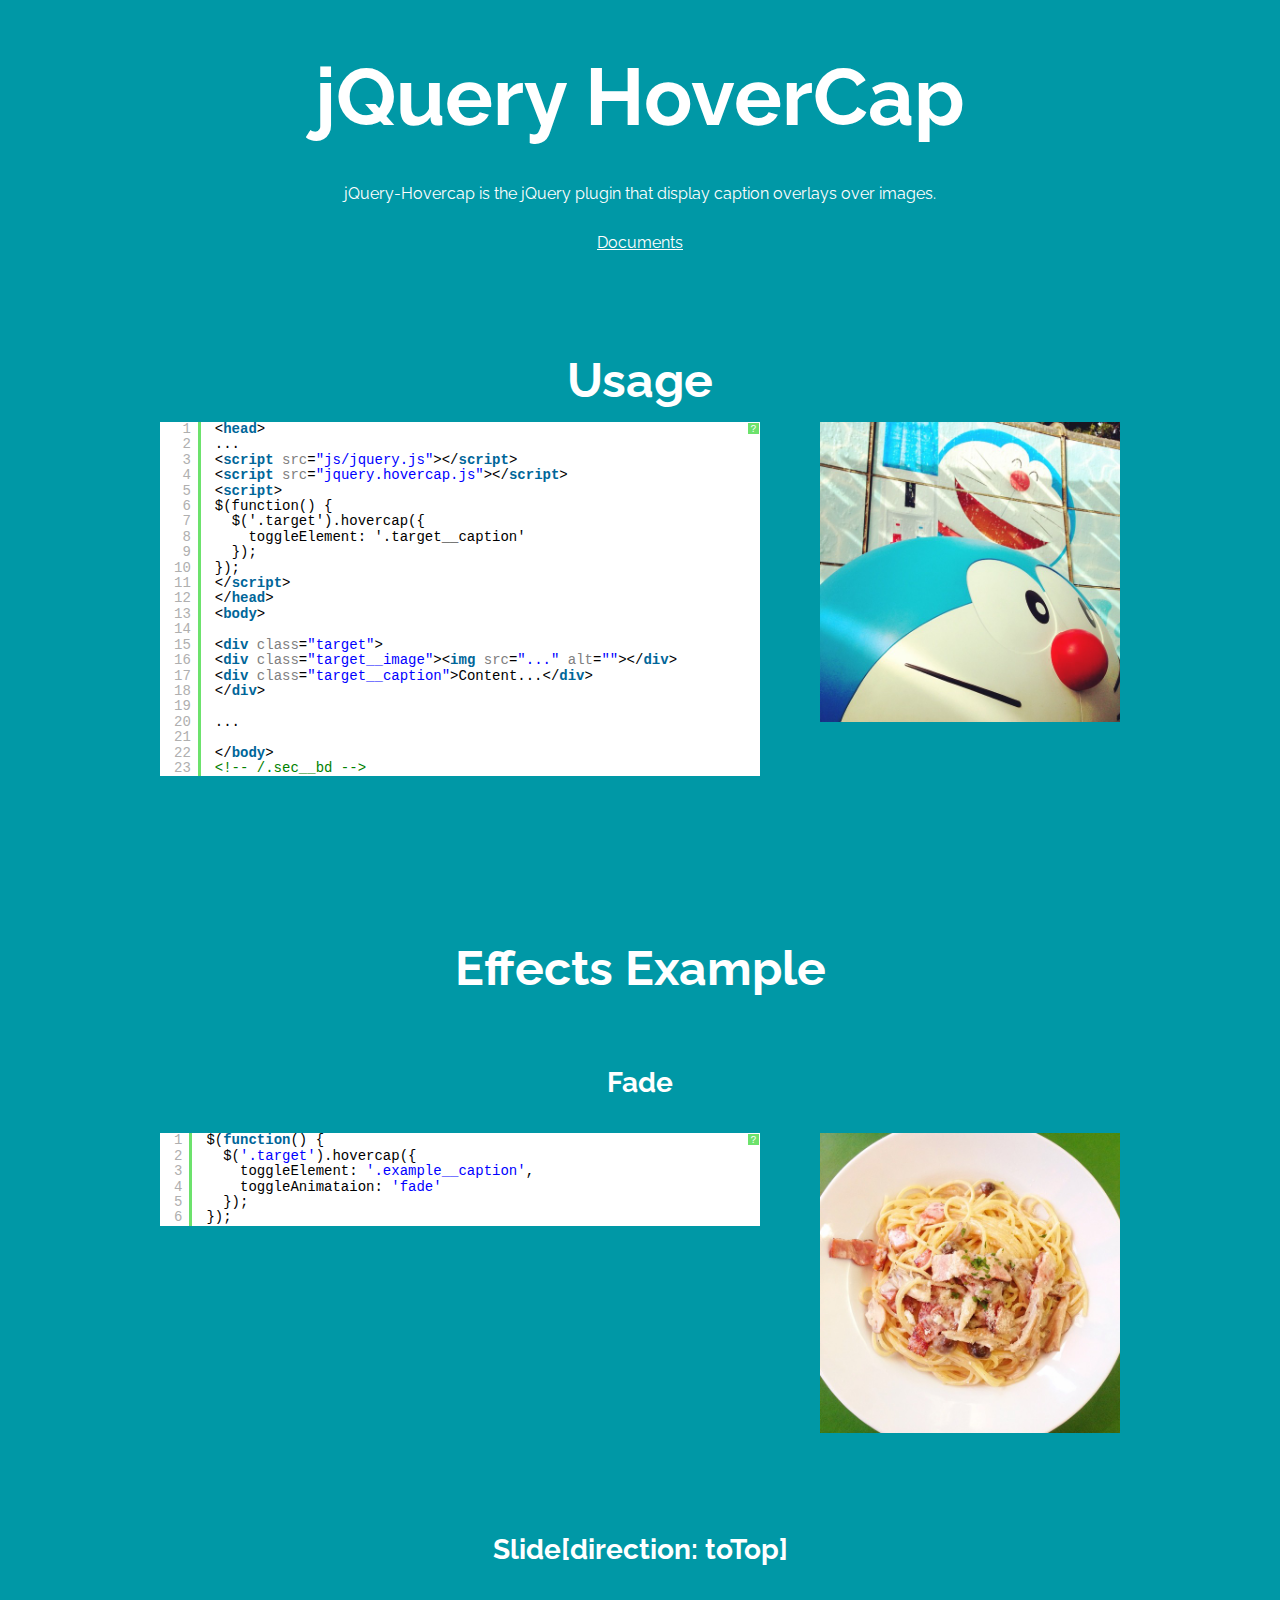
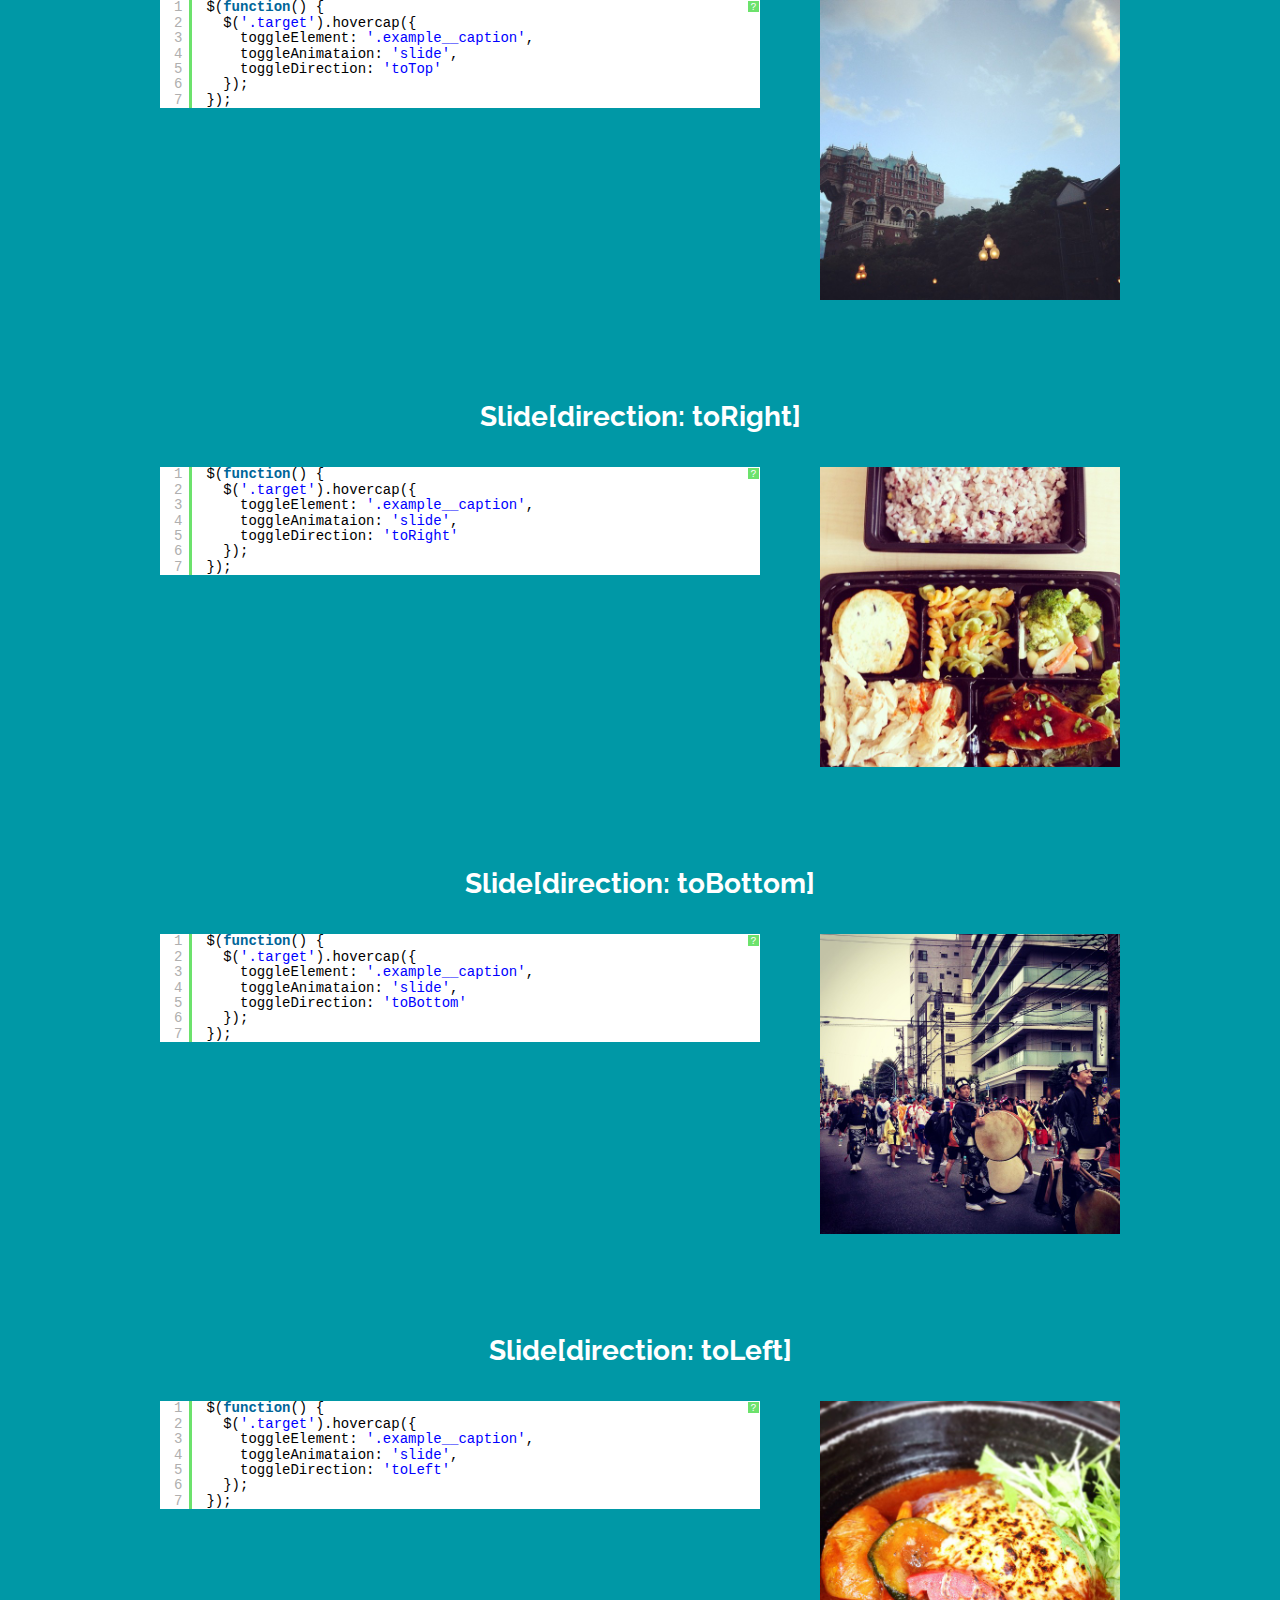
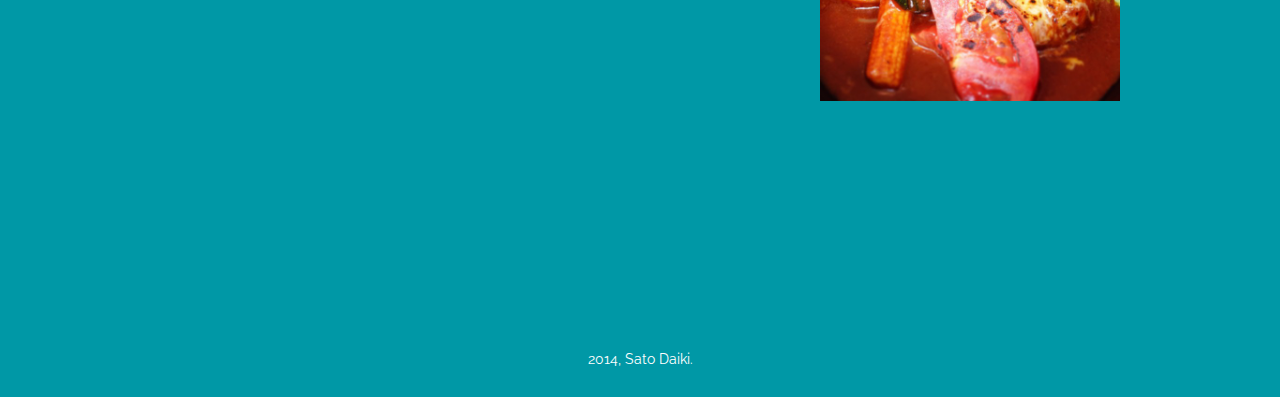
==== index.html @ 7a469f54 "Demo Fixed." ====
<!DOCTYPE html>
<html lang="ja">
<head>
<meta charset="UTF-8">
<title>Demo | jQuery HoverCap</title>
<link rel="stylesheet" href="css/layout.css">
<link rel="stylesheet" href='http://fonts.googleapis.com/css?family=Raleway:400,900'>
<link rel="stylesheet" href="css/sh/shCore.css">
<link rel="stylesheet" href="css/sh/shThemeDefault.css">

<script src="js/sh/shCore.js"></script>
<script src="js/sh/shBrushJScript.js"></script>
<script src="js/sh/shBrushXml.js"></script>

<script src="js/jquery.js"></script>
<script src="js/jquery.hovercap.js"></script>
<script>
$(function() {

  $('.js--hovercap01').hovercap({
    toggleElement: '.example__caption'
  });

  $('.js--hovercap02').hovercap({
    toggleElement: '.example__caption',
    toggleAnimataion: 'fade'
  });

  $('.js--hovercap03').hovercap({
    toggleElement: '.example__caption',
    toggleAnimataion: 'slide',
    toggleDirection: 'toTop'
  });

  $('.js--hovercap04').hovercap({
    toggleElement: '.example__caption',
    toggleAnimataion: 'slide',
    toggleDirection: 'toRight'
  });

  $('.js--hovercap05').hovercap({
    toggleElement: '.example__caption',
    toggleAnimataion: 'slide',
    toggleDirection: 'toBottom'
  });

  $('.js--hovercap06').hovercap({
    toggleElement: '.example__caption',
    toggleAnimataion: 'slide',
    toggleDirection: 'toLeft'
  });

  SyntaxHighlighter.all();
});
</script>
</head>
<body>
<div class="page">

<h1 class="page__ttl">jQuery HoverCap</h1>
<p class="page__lead">jQuery-Hovercap is the jQuery plugin that display caption overlays over images.</p>

<ul class="linklist">
<li class="linklist__item"><a href="https://github.com/Satoh-D/jquery-hovercap">Documents</a></li>
<!-- /.linklist --></ul>

<section class="sec">
<h2 class="sec__hd">Usage</h2>
<div class="sec__bd">

<div class="sec__code">
<pre class="brush: html">
&lt;head&gt;
...
&lt;script src="js/jquery.js"&gt;&lt;/script&gt;
&lt;script src="jquery.hovercap.js"&gt;&lt;/script&gt;
&lt;script&gt;
$(function() {
  $('.target').hovercap({
    toggleElement: '.target__caption'
  });
});
&lt;/script&gt;
&lt;/head&gt;
&lt;body&gt;

&lt;div class="target"&gt;
&lt;div class="target__image"&gt;&lt;img src="..." alt=""&gt;&lt;/div&gt;
&lt;div class="target__caption"&gt;Content...&lt;/div&gt;
&lt;/div&gt;

...

&lt;/body&gt;
<!-- /.sec__bd --></pre>
<!-- /.sec__code --></div>

<div class="sec__example">

<div class="example js--hovercap01">
<div class="example__img"><img src="images/img01.jpg" width="300" height="300" alt=""></div>
<div class="example__caption">Caption01</div>
<!-- /.exmaple --></div>

<!-- /.sec__example --></div>

<!-- /.sec__bd --></div>
<!-- /.sec --></section>

<section class="sec">
<h2 class="sec__hd">Effects Example</h2>
<div class="sec__bd">

<section class="sec02">
<h3 class="sec02__hd">Fade</h3>
<div class="sec02__bd">
<div class="sec02__code">

<pre class="brush: js">
$(function() {
  $('.target').hovercap({
    toggleElement: '.example__caption',
    toggleAnimataion: 'fade'
  });
});
</pre>

<!-- /.sec02__code --></div>

<div class="sec02__example">
<div class="example js--hovercap02">
<div class="example__img"><img src="images/img02.jpg" width="300" height="300" alt=""></div>
<div class="example__caption">Caption Fade</div>
<!-- /.exmaple --></div>
<!-- /.sec02__example --></div>

<!-- /.sec02__bd --></div>
<!-- /.sec02 --></section>

<section class="sec02">
<h3 class="sec02__hd">Slide[direction: toTop]</h3>
<div class="sec02__bd">
<div class="sec02__code">

<pre class="brush: js">
$(function() {
  $('.target').hovercap({
    toggleElement: '.example__caption',
    toggleAnimataion: 'slide',
    toggleDirection: 'toTop'
  });
});
</pre>

<!-- /.sec02__code --></div>

<div class="sec02__example">
<div class="example js--hovercap03">
<div class="example__img"><img src="images/img03.jpg" width="300" height="300" alt=""></div>
<div class="example__caption">Caption Slide[direction: toTop]</div>
<!-- /.exmaple --></div>
<!-- /.sec02__example --></div>

<!-- /.sec02__bd --></div>
<!-- /.sec02 --></section>

<section class="sec02">
<h3 class="sec02__hd">Slide[direction: toRight]</h3>
<div class="sec02__bd">
<div class="sec02__code">

<pre class="brush: js">
$(function() {
  $('.target').hovercap({
    toggleElement: '.example__caption',
    toggleAnimataion: 'slide',
    toggleDirection: 'toRight'
  });
});
</pre>

<!-- /.sec02__code --></div>

<div class="sec02__example">
<div class="example js--hovercap04">
<div class="example__img"><img src="images/img04.jpg" width="300" height="300" alt=""></div>
<div class="example__caption">Caption Slide[direction: toRight]</div>
<!-- /.exmaple --></div>
<!-- /.sec02__example --></div>

<!-- /.sec02__bd --></div>
<!-- /.sec02 --></section>

<section class="sec02">
<h3 class="sec02__hd">Slide[direction: toBottom]</h3>
<div class="sec02__bd">
<div class="sec02__code">

<pre class="brush: js">
$(function() {
  $('.target').hovercap({
    toggleElement: '.example__caption',
    toggleAnimataion: 'slide',
    toggleDirection: 'toBottom'
  });
});
</pre>

<!-- /.sec02__code --></div>

<div class="sec02__example">
<div class="example js--hovercap05">
<div class="example__img"><img src="images/img05.jpg" width="300" height="300" alt=""></div>
<div class="example__caption">Caption Slide[direction: toBottom]</div>
<!-- /.exmaple --></div>
<!-- /.sec02__example --></div>

<!-- /.sec02__bd --></div>
<!-- /.sec02 --></section>

<section class="sec02">
<h3 class="sec02__hd">Slide[direction: toLeft]</h3>
<div class="sec02__bd">
<div class="sec02__code">

<pre class="brush: js">
$(function() {
  $('.target').hovercap({
    toggleElement: '.example__caption',
    toggleAnimataion: 'slide',
    toggleDirection: 'toLeft'
  });
});
</pre>

<!-- /.sec02__code --></div>

<div class="sec02__example">
<div class="example js--hovercap06">
<div class="example__img"><img src="images/img06.jpg" width="300" height="300" alt=""></div>
<div class="example__caption">Caption Slide[direction: toLeft]</div>
<!-- /.exmaple --></div>
<!-- /.sec02__example --></div>

<!-- /.sec02__bd --></div>
<!-- /.sec02 --></section>

<!-- /.sec__bd --></div>
<!-- /.sec --></section>

<p class="copy">2014, Sato Daiki.</p>

<!-- /.page --></div>
</body>
</html>
---- css/layout.css ----
@charset "utf-8";

/*
YUI 3.17.2 (build 9c3c78e)
Copyright 2014 Yahoo! Inc. All rights reserved.
Licensed under the BSD License.
http://yuilibrary.com/license/
*/
html{color:#000;background:#FFF}
body,div,dl,dt,dd,ul,ol,li,h1,h2,h3,h4,h5,h6,pre,code,form,fieldset,legend,input,textarea,p,blockquote,th,td{margin:0;padding:0}table{border-collapse:collapse;border-spacing:0}fieldset,img{border:0}address,caption,cite,code,dfn,em,strong,th,var{font-style:normal;font-weight:normal}ol,ul{list-style:none}caption,th{text-align:left}h1,h2,h3,h4,h5,h6{font-size:100%;font-weight:normal}q:before,q:after{content:''}abbr,acronym{border:0;font-variant:normal}sup{vertical-align:text-top}sub{vertical-align:text-bottom}input,textarea,select{font-family:inherit;font-size:inherit;font-weight:inherit;*font-size:100%}legend{color:#000}#yui3-css-stamp.cssreset{display:none:}

/**
 * elements
 */
html {
  background: #0098a6;
  color: #fff;
  font-family: 'Raleway', sans-serif;
  font-size: 16px;
}

/**
 * page
 */
.page {
  padding-top: 50px;
}
.page__ttl {
  text-align: center;
  font-size: 500%;
  font-weight: 700;
  margin-bottom: 0.5em;
}
.page__lead {
  text-align: center;
  margin-bottom: 30px;
}

/**
 * linklist
 */
.linklist {
  text-align: center;
  margin-bottom: 100px;
}
.linklist__item {}
.linklist__item a {
  color: inherit;
}


/**
 * sec
 */
.sec {
  margin: 0 auto 150px;
  width: 960px;
}
.sec__hd {
  font-weight: 700;
  font-size: 300%;
  text-align: center;
}
.sec__bd {
  font-size: 87.5%;
}
.sec__bd:after {
  clear: both;
  content: "";
  display: table;
}
.sec__code {
  float: left;
  width: 600px;
}
.sec__example {
  float: right;
  margin-top: 1em;
  width: 300px;
}

/**
 * sec02
 */
.sec02 {
  margin: 0 auto 100px;
}
.sec02__hd {
  font-size: 200%;
  font-weight: 700;
  text-align: center;
  margin: 70px 0 20px;
}
.sec02__bd {}
.sec02__bd:after {
  clear: both;
  content: "";
  display: table;
}
.sec02__code {
  float: left;
  width: 600px;
}
.sec02__example {
  float: right;
  margin-top: 1em;
  width: 300px;
}

/**
 * example
 */
.example {
  height: 300px;
  overflow: hidden;
  position: relative;
  width: 300px;
}
.example__img {}
.example__caption {
  background: #000;
  background: rgba(0, 0, 0, 0.5);
  -webkit-box-sizing: border-box;
  box-sizing: border-box;
  color: #fff;
  height: 100%;
  left: 0;
  padding: 20px;
  position: absolute;
  top: 0;
  width: 100%;
}

/**
 * copy
 */
.copy {
  font-size: 87.5%;
  text-align: center;
  margin: 30px 0;
}
---- css/sh/shCore.css ----
/**
 * SyntaxHighlighter
 * http://alexgorbatchev.com/SyntaxHighlighter
 *
 * SyntaxHighlighter is donationware. If you are using it, please donate.
 * http://alexgorbatchev.com/SyntaxHighlighter/donate.html
 *
 * @version
 * 3.0.83 (July 02 2010)
 * 
 * @copyright
 * Copyright (C) 2004-2010 Alex Gorbatchev.
 *
 * @license
 * Dual licensed under the MIT and GPL licenses.
 */
.syntaxhighlighter a,
.syntaxhighlighter div,
.syntaxhighlighter code,
.syntaxhighlighter table,
.syntaxhighlighter table td,
.syntaxhighlighter table tr,
.syntaxhighlighter table tbody,
.syntaxhighlighter table thead,
.syntaxhighlighter table caption,
.syntaxhighlighter textarea {
  -moz-border-radius: 0 0 0 0 !important;
  -webkit-border-radius: 0 0 0 0 !important;
  background: none !important;
  border: 0 !important;
  bottom: auto !important;
  float: none !important;
  height: auto !important;
  left: auto !important;
  line-height: 1.1em !important;
  margin: 0 !important;
  outline: 0 !important;
  overflow: visible !important;
  padding: 0 !important;
  position: static !important;
  right: auto !important;
  text-align: left !important;
  top: auto !important;
  vertical-align: baseline !important;
  width: auto !important;
  box-sizing: content-box !important;
  font-family: "Consolas", "Bitstream Vera Sans Mono", "Courier New", Courier, monospace !important;
  font-weight: normal !important;
  font-style: normal !important;
  font-size: 1em !important;
  min-height: inherit !important;
  min-height: auto !important;
}

.syntaxhighlighter {
  width: 100% !important;
  margin: 1em 0 1em 0 !important;
  position: relative !important;
  overflow: auto !important;
  font-size: 1em !important;
}
.syntaxhighlighter.source {
  overflow: hidden !important;
}
.syntaxhighlighter .bold {
  font-weight: bold !important;
}
.syntaxhighlighter .italic {
  font-style: italic !important;
}
.syntaxhighlighter .line {
  white-space: pre !important;
}
.syntaxhighlighter table {
  width: 100% !important;
}
.syntaxhighlighter table caption {
  text-align: left !important;
  padding: .5em 0 0.5em 1em !important;
}
.syntaxhighlighter table td.code {
  width: 100% !important;
}
.syntaxhighlighter table td.code .container {
  position: relative !important;
}
.syntaxhighlighter table td.code .container textarea {
  box-sizing: border-box !important;
  position: absolute !important;
  left: 0 !important;
  top: 0 !important;
  width: 100% !important;
  height: 100% !important;
  border: none !important;
  background: white !important;
  padding-left: 1em !important;
  overflow: hidden !important;
  white-space: pre !important;
}
.syntaxhighlighter table td.gutter .line {
  text-align: right !important;
  padding: 0 0.5em 0 1em !important;
}
.syntaxhighlighter table td.code .line {
  padding: 0 1em !important;
}
.syntaxhighlighter.nogutter td.code .container textarea, .syntaxhighlighter.nogutter td.code .line {
  padding-left: 0em !important;
}
.syntaxhighlighter.show {
  display: block !important;
}
.syntaxhighlighter.collapsed table {
  display: none !important;
}
.syntaxhighlighter.collapsed .toolbar {
  padding: 0.1em 0.8em 0em 0.8em !important;
  font-size: 1em !important;
  position: static !important;
  width: auto !important;
  height: auto !important;
}
.syntaxhighlighter.collapsed .toolbar span {
  display: inline !important;
  margin-right: 1em !important;
}
.syntaxhighlighter.collapsed .toolbar span a {
  padding: 0 !important;
  display: none !important;
}
.syntaxhighlighter.collapsed .toolbar span a.expandSource {
  display: inline !important;
}
.syntaxhighlighter .toolbar {
  position: absolute !important;
  right: 1px !important;
  top: 1px !important;
  width: 11px !important;
  height: 11px !important;
  font-size: 10px !important;
  z-index: 10 !important;
}
.syntaxhighlighter .toolbar span.title {
  display: inline !important;
}
.syntaxhighlighter .toolbar a {
  display: block !important;
  text-align: center !important;
  text-decoration: none !important;
  padding-top: 1px !important;
}
.syntaxhighlighter .toolbar a.expandSource {
  display: none !important;
}
.syntaxhighlighter.ie {
  font-size: .9em !important;
  padding: 1px 0 1px 0 !important;
}
.syntaxhighlighter.ie .toolbar {
  line-height: 8px !important;
}
.syntaxhighlighter.ie .toolbar a {
  padding-top: 0px !important;
}
.syntaxhighlighter.printing .line.alt1 .content,
.syntaxhighlighter.printing .line.alt2 .content,
.syntaxhighlighter.printing .line.highlighted .number,
.syntaxhighlighter.printing .line.highlighted.alt1 .content,
.syntaxhighlighter.printing .line.highlighted.alt2 .content {
  background: none !important;
}
.syntaxhighlighter.printing .line .number {
  color: #bbbbbb !important;
}
.syntaxhighlighter.printing .line .content {
  color: black !important;
}
.syntaxhighlighter.printing .toolbar {
  display: none !important;
}
.syntaxhighlighter.printing a {
  text-decoration: none !important;
}
.syntaxhighlighter.printing .plain, .syntaxhighlighter.printing .plain a {
  color: black !important;
}
.syntaxhighlighter.printing .comments, .syntaxhighlighter.printing .comments a {
  color: #008200 !important;
}
.syntaxhighlighter.printing .string, .syntaxhighlighter.printing .string a {
  color: blue !important;
}
.syntaxhighlighter.printing .keyword {
  color: #006699 !important;
  font-weight: bold !important;
}
.syntaxhighlighter.printing .preprocessor {
  color: gray !important;
}
.syntaxhighlighter.printing .variable {
  color: #aa7700 !important;
}
.syntaxhighlighter.printing .value {
  color: #009900 !important;
}
.syntaxhighlighter.printing .functions {
  color: #ff1493 !important;
}
.syntaxhighlighter.printing .constants {
  color: #0066cc !important;
}
.syntaxhighlighter.printing .script {
  font-weight: bold !important;
}
.syntaxhighlighter.printing .color1, .syntaxhighlighter.printing .color1 a {
  color: gray !important;
}
.syntaxhighlighter.printing .color2, .syntaxhighlighter.printing .color2 a {
  color: #ff1493 !important;
}
.syntaxhighlighter.printing .color3, .syntaxhighlighter.printing .color3 a {
  color: red !important;
}
.syntaxhighlighter.printing .break, .syntaxhighlighter.printing .break a {
  color: black !important;
}
---- css/sh/shThemeDefault.css ----
/**
 * SyntaxHighlighter
 * http://alexgorbatchev.com/SyntaxHighlighter
 *
 * SyntaxHighlighter is donationware. If you are using it, please donate.
 * http://alexgorbatchev.com/SyntaxHighlighter/donate.html
 *
 * @version
 * 3.0.83 (July 02 2010)
 * 
 * @copyright
 * Copyright (C) 2004-2010 Alex Gorbatchev.
 *
 * @license
 * Dual licensed under the MIT and GPL licenses.
 */
.syntaxhighlighter {
  background-color: white !important;
}
.syntaxhighlighter .line.alt1 {
  background-color: white !important;
}
.syntaxhighlighter .line.alt2 {
  background-color: white !important;
}
.syntaxhighlighter .line.highlighted.alt1, .syntaxhighlighter .line.highlighted.alt2 {
  background-color: #e0e0e0 !important;
}
.syntaxhighlighter .line.highlighted.number {
  color: black !important;
}
.syntaxhighlighter table caption {
  color: black !important;
}
.syntaxhighlighter .gutter {
  color: #afafaf !important;
}
.syntaxhighlighter .gutter .line {
  border-right: 3px solid #6ce26c !important;
}
.syntaxhighlighter .gutter .line.highlighted {
  background-color: #6ce26c !important;
  color: white !important;
}
.syntaxhighlighter.printing .line .content {
  border: none !important;
}
.syntaxhighlighter.collapsed {
  overflow: visible !important;
}
.syntaxhighlighter.collapsed .toolbar {
  color: blue !important;
  background: white !important;
  border: 1px solid #6ce26c !important;
}
.syntaxhighlighter.collapsed .toolbar a {
  color: blue !important;
}
.syntaxhighlighter.collapsed .toolbar a:hover {
  color: red !important;
}
.syntaxhighlighter .toolbar {
  color: white !important;
  background: #6ce26c !important;
  border: none !important;
}
.syntaxhighlighter .toolbar a {
  color: white !important;
}
.syntaxhighlighter .toolbar a:hover {
  color: black !important;
}
.syntaxhighlighter .plain, .syntaxhighlighter .plain a {
  color: black !important;
}
.syntaxhighlighter .comments, .syntaxhighlighter .comments a {
  color: #008200 !important;
}
.syntaxhighlighter .string, .syntaxhighlighter .string a {
  color: blue !important;
}
.syntaxhighlighter .keyword {
  color: #006699 !important;
}
.syntaxhighlighter .preprocessor {
  color: gray !important;
}
.syntaxhighlighter .variable {
  color: #aa7700 !important;
}
.syntaxhighlighter .value {
  color: #009900 !important;
}
.syntaxhighlighter .functions {
  color: #ff1493 !important;
}
.syntaxhighlighter .constants {
  color: #0066cc !important;
}
.syntaxhighlighter .script {
  font-weight: bold !important;
  color: #006699 !important;
  background-color: none !important;
}
.syntaxhighlighter .color1, .syntaxhighlighter .color1 a {
  color: gray !important;
}
.syntaxhighlighter .color2, .syntaxhighlighter .color2 a {
  color: #ff1493 !important;
}
.syntaxhighlighter .color3, .syntaxhighlighter .color3 a {
  color: red !important;
}

.syntaxhighlighter .keyword {
  font-weight: bold !important;
}
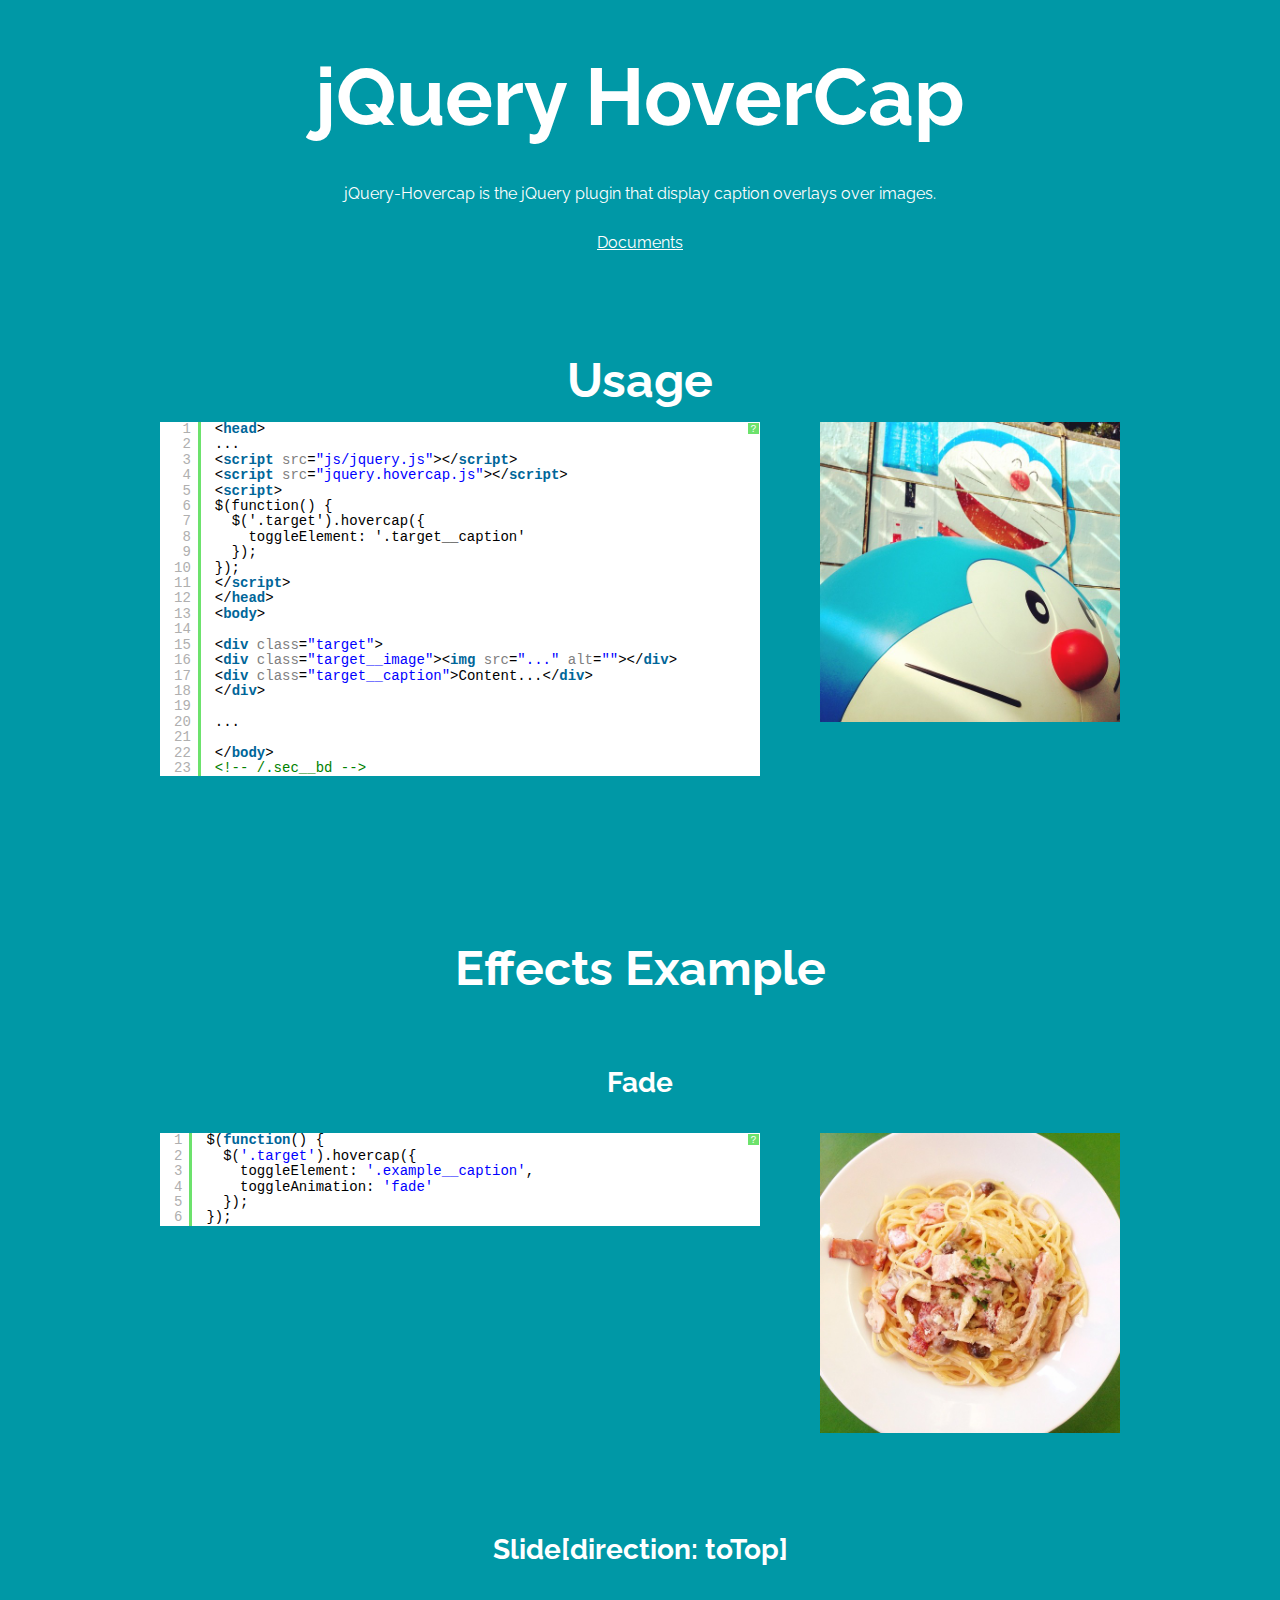
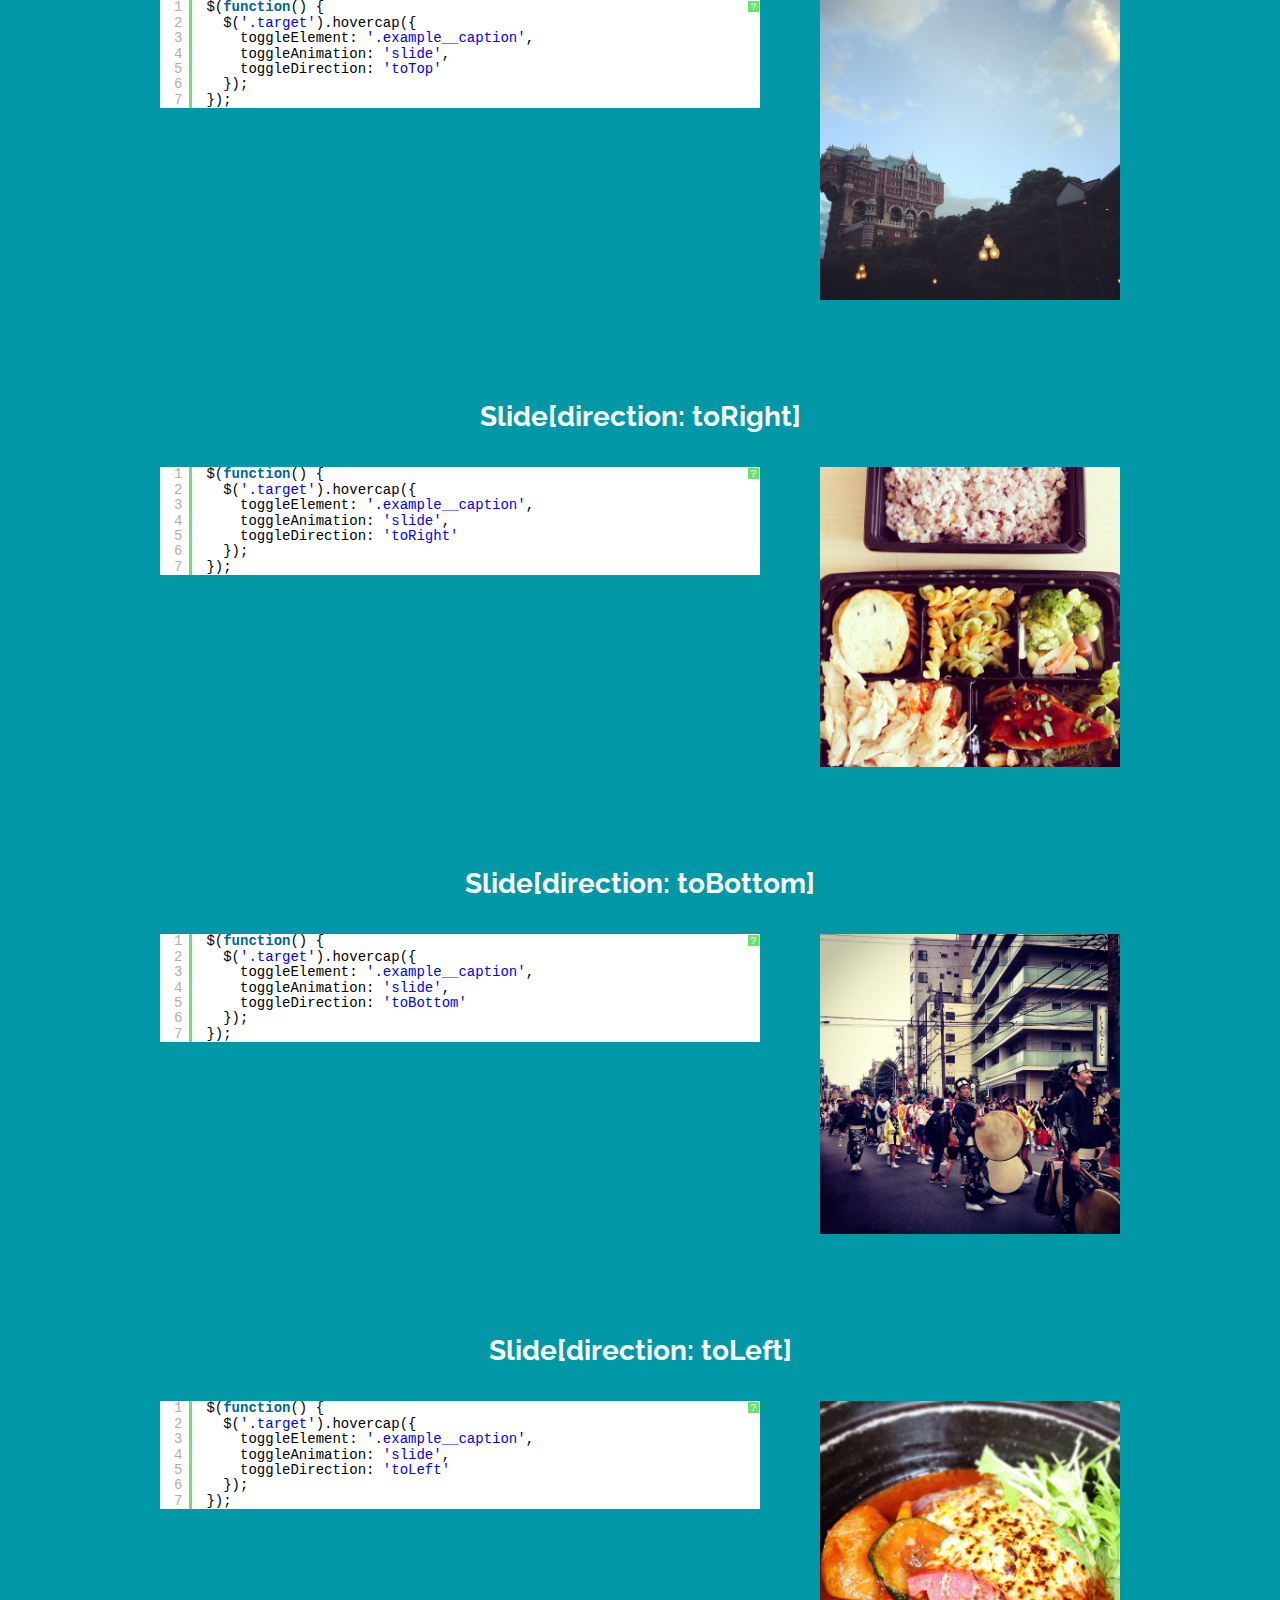
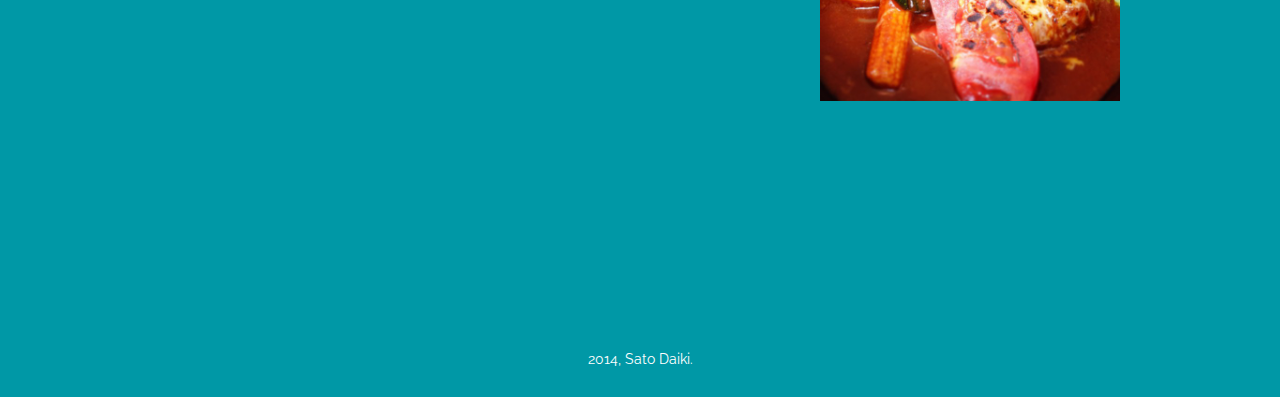
==== commit b3a6d756: ""Animataion" to "Animation"" ====
--- a/index.html
+++ b/index.html
@@ -23,30 +23,30 @@
 
   $('.js--hovercap02').hovercap({
     toggleElement: '.example__caption',
-    toggleAnimataion: 'fade'
+    toggleAnimation: 'fade'
   });
 
   $('.js--hovercap03').hovercap({
     toggleElement: '.example__caption',
-    toggleAnimataion: 'slide',
+    toggleAnimation: 'slide',
     toggleDirection: 'toTop'
   });
 
   $('.js--hovercap04').hovercap({
     toggleElement: '.example__caption',
-    toggleAnimataion: 'slide',
+    toggleAnimation: 'slide',
     toggleDirection: 'toRight'
   });
 
   $('.js--hovercap05').hovercap({
     toggleElement: '.example__caption',
-    toggleAnimataion: 'slide',
+    toggleAnimation: 'slide',
     toggleDirection: 'toBottom'
   });
 
   $('.js--hovercap06').hovercap({
     toggleElement: '.example__caption',
-    toggleAnimataion: 'slide',
+    toggleAnimation: 'slide',
     toggleDirection: 'toLeft'
   });
 
@@ -120,7 +120,7 @@
 $(function() {
   $('.target').hovercap({
     toggleElement: '.example__caption',
-    toggleAnimataion: 'fade'
+    toggleAnimation: 'fade'
   });
 });
 </pre>
@@ -146,7 +146,7 @@
 $(function() {
   $('.target').hovercap({
     toggleElement: '.example__caption',
-    toggleAnimataion: 'slide',
+    toggleAnimation: 'slide',
     toggleDirection: 'toTop'
   });
 });
@@ -173,7 +173,7 @@
 $(function() {
   $('.target').hovercap({
     toggleElement: '.example__caption',
-    toggleAnimataion: 'slide',
+    toggleAnimation: 'slide',
     toggleDirection: 'toRight'
   });
 });
@@ -200,7 +200,7 @@
 $(function() {
   $('.target').hovercap({
     toggleElement: '.example__caption',
-    toggleAnimataion: 'slide',
+    toggleAnimation: 'slide',
     toggleDirection: 'toBottom'
   });
 });
@@ -227,7 +227,7 @@
 $(function() {
   $('.target').hovercap({
     toggleElement: '.example__caption',
-    toggleAnimataion: 'slide',
+    toggleAnimation: 'slide',
     toggleDirection: 'toLeft'
   });
 });
@@ -252,4 +252,4 @@
 
 <!-- /.page --></div>
 </body>
-</html>+</html>
